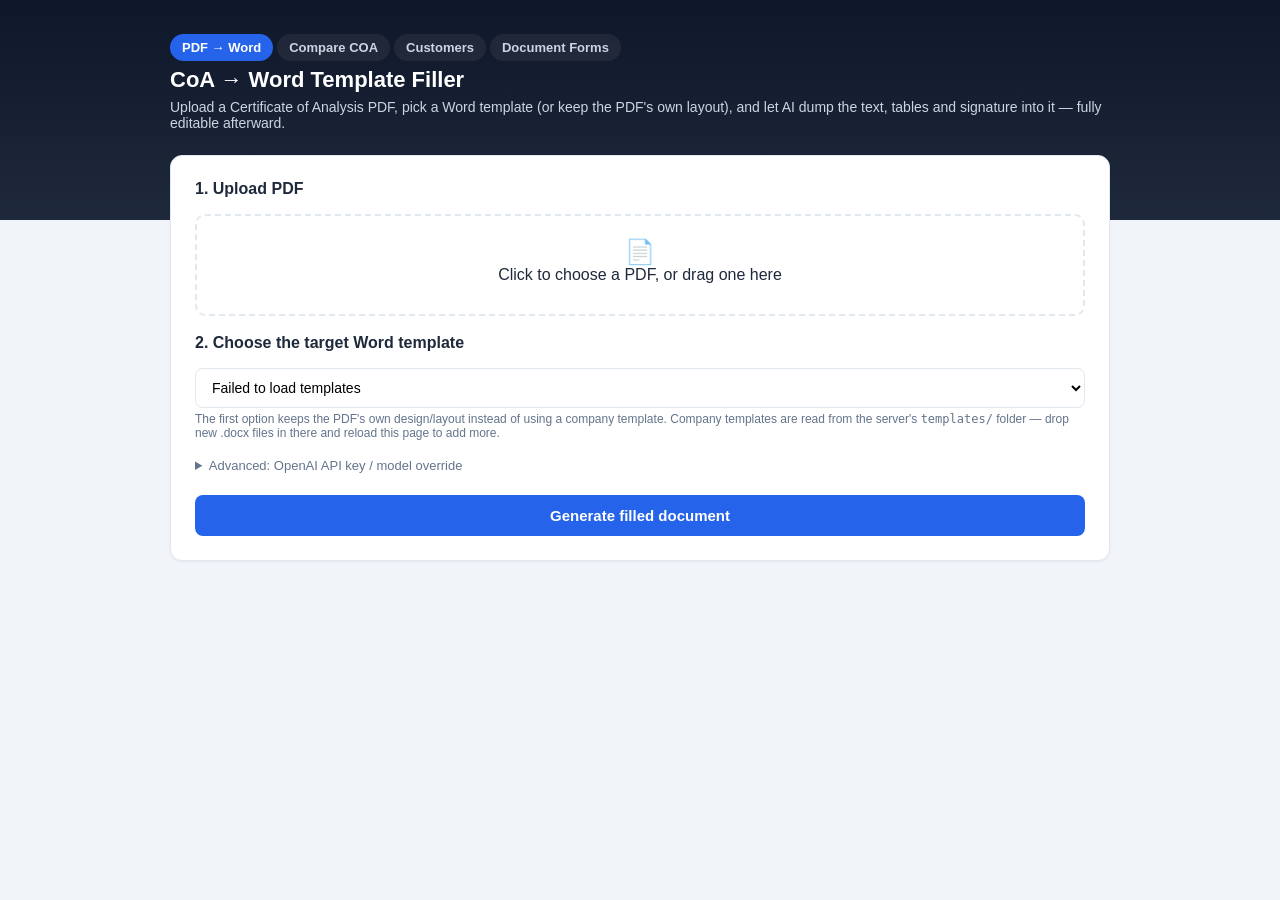
==== frontend/index.html @ e970cb72 "changes 1" ====
<!DOCTYPE html>
<html lang="en">
<head>
<meta charset="UTF-8" />
<meta name="viewport" content="width=device-width, initial-scale=1.0" />
<title>CoA &rarr; Word Template Filler</title>
<link rel="stylesheet" href="shared.css" />
</head>
<body>
<div class="wrap">
  <header>
    <nav class="navbar">
      <a href="index.html" class="active">PDF &rarr; Word</a>
      <a href="compare.html">Compare COA</a>
      <a href="customers.html">Customers</a>
      <a href="forms.html">Document Forms</a>
    </nav>
    <h1>CoA &rarr; Word Template Filler</h1>
    <p>Upload a Certificate of Analysis PDF, pick a Word template (or keep the PDF's own layout), and let AI dump the text, tables and signature into it &mdash; fully editable afterward.</p>
  </header>

  <div class="card">
    <h2>1. Upload PDF</h2>
    <div class="field">
      <div class="dropzone" id="dropzone">
        <div class="icon">&#128196;</div>
        <div>Click to choose a PDF, or drag one here</div>
        <div class="fname" id="fname"></div>
      </div>
      <input type="file" id="fileInput" accept="application/pdf" style="display:none" />
    </div>

    <h2>2. Choose the target Word template</h2>
    <div class="field">
      <select id="templateSelect"><option>Loading templates&hellip;</option></select>
      <div class="hint">The first option keeps the PDF's own design/layout instead of using a company template. Company templates are read from the server's <code>templates/</code> folder &mdash; drop new .docx files in there and reload this page to add more.</div>
    </div>

    <details class="field">
      <summary>Advanced: OpenAI API key / model override</summary>
      <div style="margin-top:10px;">
        <label>OpenAI API key</label>
        <input type="password" id="apiKey" placeholder="Leave blank to use OPENAI_API_KEY from the server's .env" />
        <div class="hint">Only needed here if you haven't set <code>OPENAI_API_KEY</code> in the backend's <code>.env</code> file. Never stored &mdash; sent only with this request.</div>
        <label style="margin-top:12px;">Model</label>
        <input type="text" id="modelInput" placeholder="gpt-4o (default)" />
      </div>
    </details>

    <button class="primary" id="generateBtn">Generate filled document</button>
    <div class="status" id="status" style="display:none;">
      <div class="spinner"></div>
      <span id="statusText">Working&hellip;</span>
    </div>
  </div>

  <div class="card" id="resultCard" style="display:none;">
    <h2>Result</h2>
    <div id="resultBody"></div>
  </div>
</div>

<script>
const dropzone = document.getElementById('dropzone');
const fileInput = document.getElementById('fileInput');
const fnameEl = document.getElementById('fname');
const templateSelect = document.getElementById('templateSelect');
const generateBtn = document.getElementById('generateBtn');
const statusEl = document.getElementById('status');
const statusText = document.getElementById('statusText');
const resultCard = document.getElementById('resultCard');
const resultBody = document.getElementById('resultBody');

let selectedFile = null;

dropzone.addEventListener('click', () => fileInput.click());
dropzone.addEventListener('dragover', (e) => { e.preventDefault(); dropzone.classList.add('drag'); });
dropzone.addEventListener('dragleave', () => dropzone.classList.remove('drag'));
dropzone.addEventListener('drop', (e) => {
  e.preventDefault();
  dropzone.classList.remove('drag');
  if (e.dataTransfer.files.length) {
    selectedFile = e.dataTransfer.files[0];
    fnameEl.textContent = selectedFile.name;
  }
});
fileInput.addEventListener('change', () => {
  if (fileInput.files.length) {
    selectedFile = fileInput.files[0];
    fnameEl.textContent = selectedFile.name;
  }
});

async function loadTemplates() {
  try {
    const res = await fetch('/api/templates');
    const templates = await res.json();
    templateSelect.innerHTML = '';
    if (!templates.length) {
      templateSelect.innerHTML = '<option value="">No templates found in templates/</option>';
      return;
    }
    for (const t of templates) {
      const opt = document.createElement('option');
      opt.value = t.id;
      opt.textContent = t.name;
      templateSelect.appendChild(opt);
    }
  } catch (e) {
    templateSelect.innerHTML = '<option value="">Failed to load templates</option>';
  }
}
loadTemplates();

function setBusy(busy, text) {
  generateBtn.disabled = busy;
  statusEl.style.display = busy ? 'flex' : 'none';
  if (text) statusText.textContent = text;
}

function renderList(items, emptyLabel) {
  if (!items || !items.length) return `<div class="muted">${emptyLabel}</div>`;
  return `<ul class="field-list">${items.map(i => `<li>${escapeHtml(String(i))}</li>`).join('')}</ul>`;
}

function escapeHtml(s) {
  return s.replace(/[&<>"']/g, (c) => ({'&':'&amp;','<':'&lt;','>':'&gt;','"':'&quot;',"'":'&#39;'}[c]));
}

function signatureBadge(status) {
  const okStatuses = ['replaced_existing_image_at_anchor', 'appended_at_keyword_anchor', 'replaced_last_image_fallback'];
  if (okStatuses.includes(status)) return '<span class="badge ok">Inserted</span>';
  if (status === 'no_signature_detected') return '<span class="badge warn">None found in source PDF</span>';
  return '<span class="badge warn">Not placed &mdash; add manually</span>';
}

generateBtn.addEventListener('click', async () => {
  if (!selectedFile) { alert('Choose a PDF first.'); return; }
  const templateId = templateSelect.value;
  if (!templateId) { alert('Choose a template.'); return; }

  const form = new FormData();
  form.append('file', selectedFile);
  form.append('template_id', templateId);
  const apiKey = document.getElementById('apiKey').value.trim();
  const model = document.getElementById('modelInput').value.trim();
  if (apiKey) form.append('api_key', apiKey);
  if (model) form.append('model', model);

  const isPreserveLayout = templateId === '__preserve_layout__';
  resultCard.style.display = 'none';
  setBusy(true, isPreserveLayout ? 'Reading PDF and rebuilding it as a Word document…' : 'Reading PDF and calling OpenAI — this can take 10–30s…');

  try {
    const res = await fetch('/api/generate', { method: 'POST', body: form });
    const data = await res.json();
    if (!res.ok) {
      throw new Error(data.detail || 'Request failed');
    }
    if (data.mode === 'preserve_layout') {
      renderLayoutResult(data);
    } else {
      renderResult(data);
    }
  } catch (e) {
    resultCard.style.display = 'block';
    resultBody.innerHTML = `<div class="error-box">${escapeHtml(e.message)}</div>`;
  } finally {
    setBusy(false);
  }
});

function renderLayoutResult(data) {
  resultCard.style.display = 'block';
  const r = data.layout_report || {};
  const ocrPages = r.ocr_pages_used || 0;
  const ocrBadge = ocrPages > 0
    ? `<div style="margin-top:12px;"><span class="badge ok">${ocrPages} scanned page${ocrPages > 1 ? 's' : ''} read automatically</span>
       <span class="muted"> — no selectable text was found on ${ocrPages > 1 ? 'these pages' : 'this page'}, so it was read directly from the image.</span></div>`
    : (r.ocr_available === false
        ? `<div style="margin-top:12px;"><span class="badge warn">OCR engine not available on this server</span>
           <span class="muted"> — scanned/photographed pages will come through as a picture only.</span></div>`
        : '');
  resultBody.innerHTML = `
    <a class="download-btn" href="${data.download_url}" download="${escapeHtml(data.download_filename)}">&#11015; Download ${escapeHtml(data.download_filename)}</a>
    <div class="result-grid">
      <div class="stat"><div class="n">${r.paragraphs ?? 0}</div><div class="l">text blocks</div></div>
      <div class="stat"><div class="n">${r.tables ?? 0}</div><div class="l">tables rebuilt</div></div>
      <div class="stat"><div class="n">${r.images ?? 0}</div><div class="l">images placed</div></div>
    </div>
    ${ocrBadge}
    <p class="muted" style="margin-top:16px;">This mode reconstructs the PDF's reading order, tables, and images into a
    new Word document with no company template involved. Pages with real selectable text are read directly; pages that
    are actually a scan or photo are read automatically the same way, including any logos or stamps. It's a
    best-effort reconstruction, not a pixel-perfect clone (fonts/margins may differ slightly) — tables with visible
    grid lines convert cleanly; borderless/whitespace-aligned "tables" come through as plain text in the correct
    order, and scanned pages may have a little more OCR noise than a normal PDF. Review before use.</p>
  `;
}

function renderResult(data) {
  resultCard.style.display = 'block';
  const hf = data.fill_report.header_fields;
  const tr = data.fill_report.test_results;
  const sig = data.fill_report.signature;
  const ex = data.extraction || { header_fields: [], test_results: [], signature_detected: false };

  const extractedHeaderRows = (ex.header_fields || [])
    .map(f => `<tr><td>${escapeHtml(f.label)}</td><td>${escapeHtml(f.value)}</td></tr>`)
    .join('');
  const extractedTestRows = (ex.test_results || [])
    .map(r => `<tr><td>${escapeHtml(r.parameter)}</td><td>${escapeHtml(r.specification || '')}</td><td>${escapeHtml(r.result || '')}</td></tr>`)
    .join('');

  const nothingExtracted = (ex.header_fields || []).length === 0 && (ex.test_results || []).length === 0;

  resultBody.innerHTML = `
    <a class="download-btn" href="${data.download_url}" download="${escapeHtml(data.download_filename)}">&#11015; Download ${escapeHtml(data.download_filename)}</a>

    ${nothingExtracted ? `<div class="error-box" style="margin-bottom:16px;">
      The AI didn't return any header fields or test results for this PDF — so there was nothing to place into the
      template. This points to a PDF-reading problem (scan quality, wrong model, or an API-side issue), not a
      template-matching problem. Check the "What the AI actually read" section below (it will be empty) and see
      the troubleshooting notes in README.md.
    </div>` : ''}

    <div class="result-grid">
      <div class="stat"><div class="n">${hf.matched.length}</div><div class="l">header fields filled</div></div>
      <div class="stat"><div class="n">${tr.matched}</div><div class="l">test result rows updated</div></div>
      <div class="stat"><div class="n">${tr.appended}</div><div class="l">new test rows appended</div></div>
      <div class="stat"><div class="n">${tr.deleted || 0}</div><div class="l">template-only rows removed</div></div>
      <div class="stat"><div class="n">${signatureBadge(sig.status)}</div><div class="l">signature / stamp</div></div>
    </div>

    <details ${nothingExtracted ? 'open' : ''}>
      <summary>What the AI actually read from your PDF (${(ex.header_fields||[]).length} fields, ${(ex.test_results||[]).length} test rows, signature: ${ex.signature_detected ? 'yes' : 'no'})</summary>
      <div style="margin-top:10px; overflow-x:auto;">
        <table style="width:100%; border-collapse:collapse; font-size:12px;">
          <thead><tr><th style="text-align:left; padding:4px; border-bottom:1px solid #e2e8f0;">Label</th><th style="text-align:left; padding:4px; border-bottom:1px solid #e2e8f0;">Value</th></tr></thead>
          <tbody>${extractedHeaderRows || '<tr><td colspan="2" class="muted" style="padding:4px;">No header fields extracted.</td></tr>'}</tbody>
        </table>
        <table style="width:100%; border-collapse:collapse; font-size:12px; margin-top:10px;">
          <thead><tr><th style="text-align:left; padding:4px; border-bottom:1px solid #e2e8f0;">Parameter</th><th style="text-align:left; padding:4px; border-bottom:1px solid #e2e8f0;">Specification</th><th style="text-align:left; padding:4px; border-bottom:1px solid #e2e8f0;">Result</th></tr></thead>
          <tbody>${extractedTestRows || '<tr><td colspan="3" class="muted" style="padding:4px;">No test rows extracted.</td></tr>'}</tbody>
        </table>
      </div>
    </details>
    <br/>
    <details open>
      <summary>Header fields extracted but not placed (${hf.unmatched_extracted_fields.length})</summary>
      ${renderList(hf.unmatched_extracted_fields, 'None — everything extracted was placed somewhere in the template.')}
    </details>
    <br/>
    <details>
      <summary>Template rows removed (no matching test found in the PDF) (${tr.unmatched_template_rows.length})</summary>
      ${renderList(tr.unmatched_template_rows, 'None.')}
    </details>
    <p class="muted" style="margin-top:16px;">Open the downloaded .docx in Word and double-check the highlighted areas above &mdash; everything remains fully editable.</p>
  `;
}
</script>
</body>
</html>
---- frontend/shared.css ----
:root {
  --bg: #0f172a;
  --panel: #ffffff;
  --accent: #2563eb;
  --accent-dark: #1d4ed8;
  --text: #1e293b;
  --muted: #64748b;
  --border: #e2e8f0;
  --ok: #16a34a;
  --warn: #d97706;
  --err: #dc2626;
}
* { box-sizing: border-box; }
body {
  margin: 0;
  font-family: -apple-system, BlinkMacSystemFont, "Segoe UI", Roboto, Helvetica, Arial, sans-serif;
  background: linear-gradient(180deg, #0f172a 0%, #1e293b 220px, #f1f5f9 220px);
  color: var(--text);
  min-height: 100vh;
}
.wrap { max-width: 980px; margin: 0 auto; padding: 20px 20px 80px; }
header { color: #fff; padding: 14px 0 24px; }
header h1 { margin: 0 0 6px; font-size: 22px; }
header p { margin: 0; color: #cbd5e1; font-size: 14px; }

.navbar {
  display: flex;
  gap: 4px;
  flex-wrap: wrap;
  margin-bottom: 6px;
}
.navbar a {
  color: #cbd5e1;
  text-decoration: none;
  font-size: 13px;
  font-weight: 600;
  padding: 6px 12px;
  border-radius: 999px;
  background: rgba(255,255,255,0.06);
}
.navbar a.active { background: var(--accent); color: #fff; }
.navbar a:hover:not(.active) { background: rgba(255,255,255,0.14); }

.card {
  background: var(--panel);
  border-radius: 12px;
  border: 1px solid var(--border);
  box-shadow: 0 1px 3px rgba(0,0,0,0.06);
  padding: 24px;
  margin-bottom: 20px;
}
.card h2 { margin: 0 0 16px; font-size: 16px; }
label { display: block; font-size: 13px; font-weight: 600; margin-bottom: 6px; color: var(--text); }
.field { margin-bottom: 18px; }
.hint { font-size: 12px; color: var(--muted); margin-top: 4px; }

select, input[type=text], input[type=password], textarea {
  width: 100%;
  padding: 10px 12px;
  border: 1px solid var(--border);
  border-radius: 8px;
  font-size: 14px;
  background: #fff;
  font-family: inherit;
}

.dropzone {
  border: 2px dashed var(--border);
  border-radius: 10px;
  padding: 22px;
  text-align: center;
  cursor: pointer;
  transition: border-color .15s, background .15s;
}
.dropzone:hover, .dropzone.drag { border-color: var(--accent); background: #eff6ff; }
.dropzone .fname { font-weight: 600; margin-top: 8px; font-size: 13px; }
.dropzone .icon { font-size: 24px; }

button.primary {
  background: var(--accent);
  color: #fff;
  border: none;
  padding: 12px 20px;
  border-radius: 8px;
  font-size: 15px;
  font-weight: 600;
  cursor: pointer;
  width: 100%;
}
button.primary:hover { background: var(--accent-dark); }
button.primary:disabled { background: #94a3b8; cursor: not-allowed; }

button.secondary {
  background: #fff;
  color: var(--accent);
  border: 1px solid var(--accent);
  padding: 8px 14px;
  border-radius: 8px;
  font-size: 13px;
  font-weight: 600;
  cursor: pointer;
}
button.secondary:hover { background: #eff6ff; }

button.danger {
  background: #fff;
  color: var(--err);
  border: 1px solid #fca5a5;
  padding: 6px 10px;
  border-radius: 6px;
  font-size: 12px;
  font-weight: 600;
  cursor: pointer;
}
button.danger:hover { background: #fef2f2; }

details summary { cursor: pointer; font-size: 13px; color: var(--muted); margin-bottom: 4px; }

.status { display: flex; align-items: center; gap: 10px; font-size: 14px; margin-top: 14px; }
.spinner {
  width: 16px; height: 16px; border-radius: 50%;
  border: 2px solid #cbd5e1; border-top-color: var(--accent);
  animation: spin 0.8s linear infinite;
}
@keyframes spin { to { transform: rotate(360deg); } }

.result-grid { display: grid; grid-template-columns: repeat(auto-fit, minmax(140px, 1fr)); gap: 14px; margin-bottom: 16px; }
.stat { background: #f8fafc; border: 1px solid var(--border); border-radius: 8px; padding: 14px; }
.stat .n { font-size: 20px; font-weight: 700; }
.stat .l { font-size: 12px; color: var(--muted); }
.badge { display: inline-block; padding: 2px 8px; border-radius: 999px; font-size: 11px; font-weight: 600; }
.badge.ok { background: #dcfce7; color: var(--ok); }
.badge.warn { background: #fef3c7; color: var(--warn); }
.badge.err { background: #fee2e2; color: var(--err); }

.download-btn {
  display: inline-block;
  background: var(--ok);
  color: #fff;
  padding: 12px 20px;
  border-radius: 8px;
  text-decoration: none;
  font-weight: 600;
  margin-bottom: 16px;
  margin-right: 8px;
}

ul.field-list { margin: 6px 0 0; padding-left: 18px; font-size: 13px; color: var(--muted); }
.error-box { background: #fef2f2; border: 1px solid #fecaca; color: var(--err); border-radius: 8px; padding: 14px; font-size: 14px; }
.muted { color: var(--muted); font-size: 13px; }

table.plain { width: 100%; border-collapse: collapse; font-size: 13px; }
table.plain th, table.plain td { text-align: left; padding: 8px; border-bottom: 1px solid var(--border); vertical-align: top; }
table.plain th { color: var(--muted); font-weight: 600; font-size: 12px; text-transform: uppercase; letter-spacing: .03em; }

.two-col { display: grid; grid-template-columns: 1fr 1fr; gap: 20px; }
@media (max-width: 720px) { .two-col { grid-template-columns: 1fr; } }
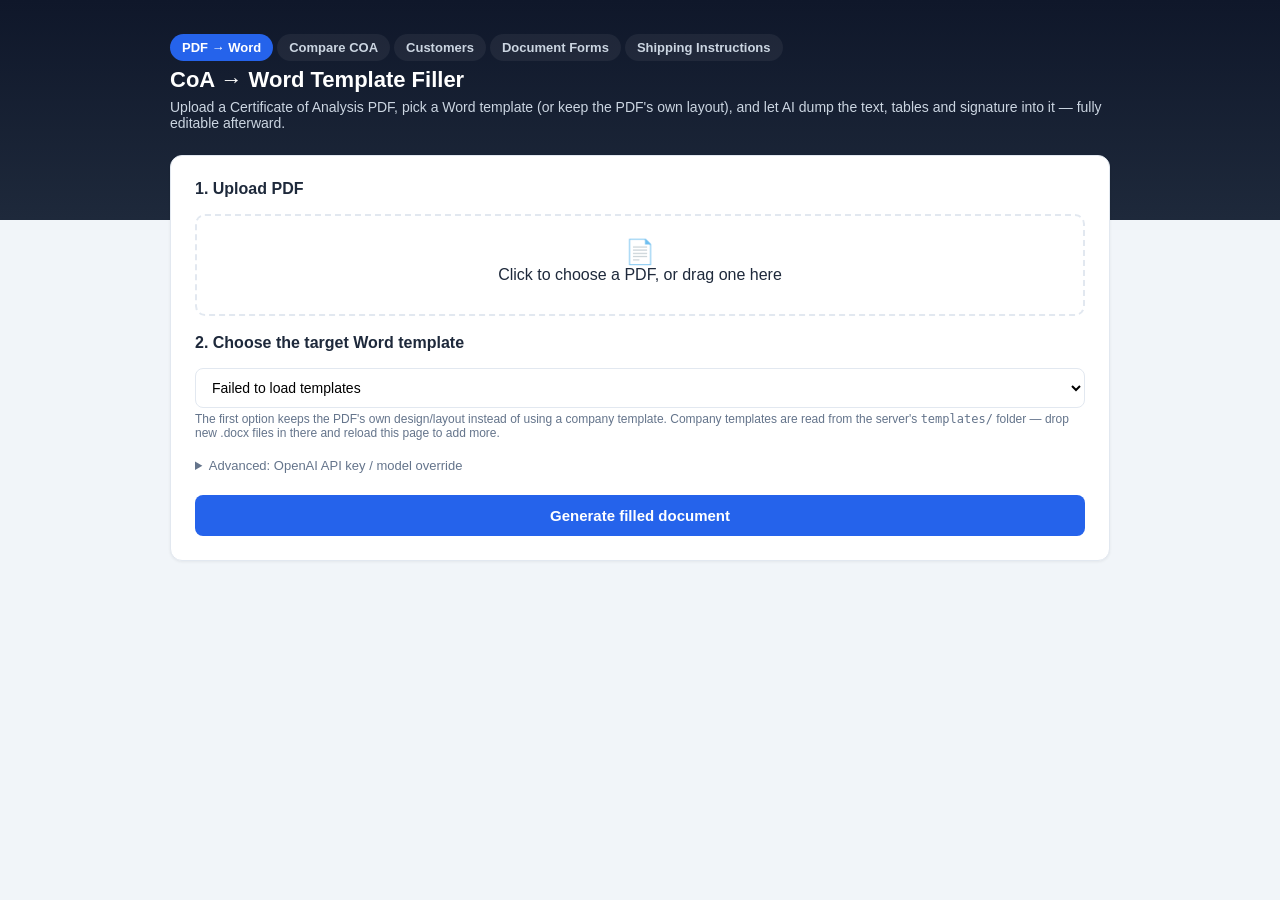
==== commit 68c2f68c: "Add Shipping Instructions form and PO extraction - New shipping.html tab + backend/shipping_xlsx.py," ====
--- a/frontend/index.html
+++ b/frontend/index.html
@@ -14,6 +14,7 @@
       <a href="compare.html">Compare COA</a>
       <a href="customers.html">Customers</a>
       <a href="forms.html">Document Forms</a>
+      <a href="shipping.html">Shipping Instructions</a>
     </nav>
     <h1>CoA &rarr; Word Template Filler</h1>
     <p>Upload a Certificate of Analysis PDF, pick a Word template (or keep the PDF's own layout), and let AI dump the text, tables and signature into it &mdash; fully editable afterward.</p>
--- a/frontend/shared.css
+++ b/frontend/shared.css
@@ -54,7 +54,7 @@
 .field { margin-bottom: 18px; }
 .hint { font-size: 12px; color: var(--muted); margin-top: 4px; }
 
-select, input[type=text], input[type=password], textarea {
+select, input[type=text], input[type=password], input[type=number], textarea {
   width: 100%;
   padding: 10px 12px;
   border: 1px solid var(--border);
